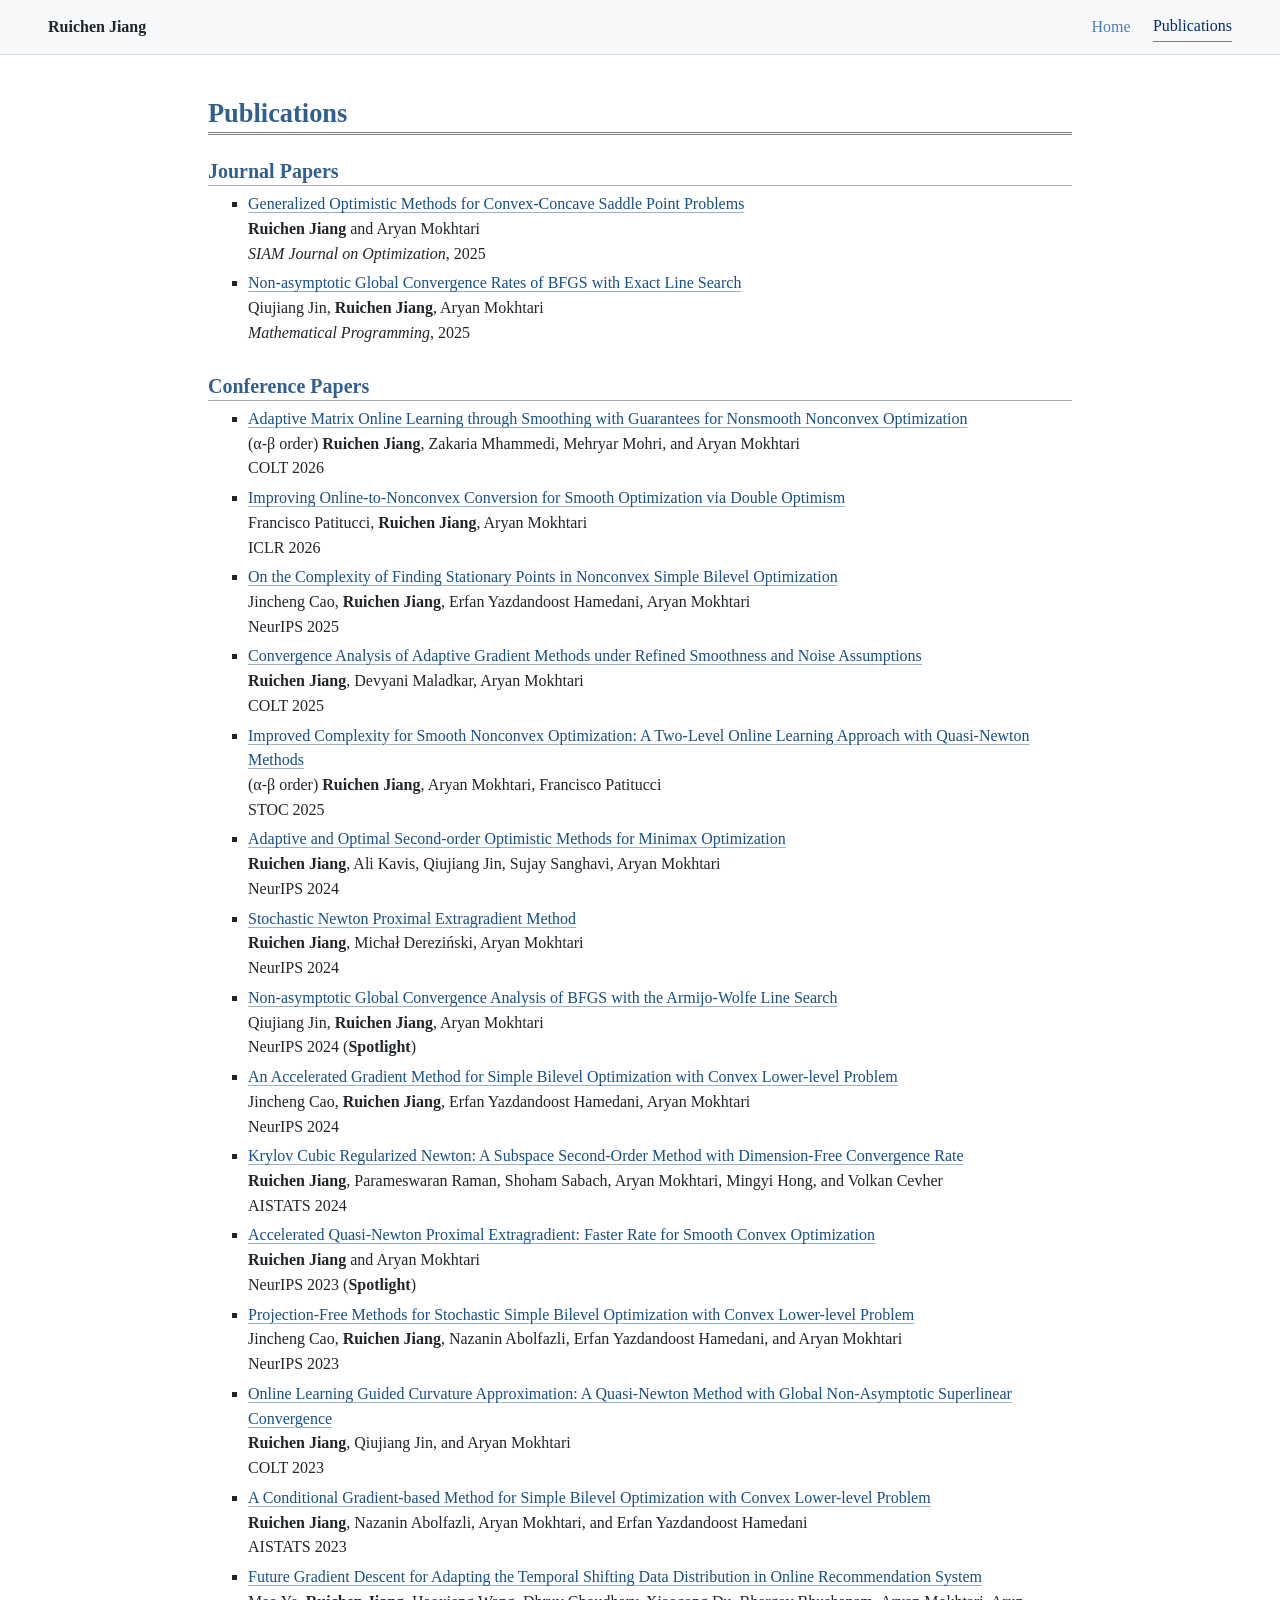
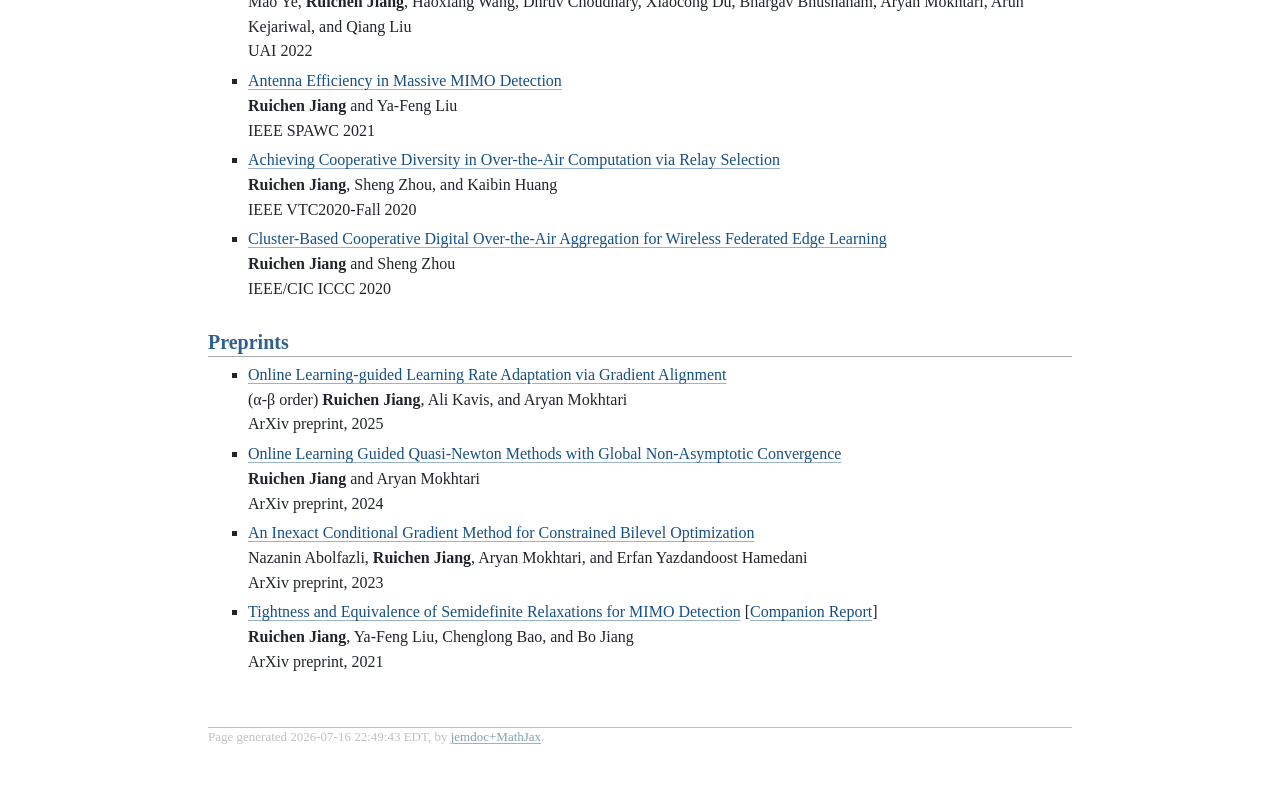
==== publications.html @ 61619137 "Refresh website and clean repository" ====
<!doctype html>
<html lang="en">
<head>
<meta name="generator" content="jemdoc, see http://jemdoc.jaboc.net/" />
<meta charset="utf-8" />
<meta name="viewport" content="width=device-width, initial-scale=1" />
<meta name="description" content="Ruichen Jiang is a postdoctoral researcher at Google Research working on optimization and online learning." />
<meta name="theme-color" content="#315f8e" />
<link rel="icon" href="favicon.svg" type="image/svg+xml" />
<link rel="stylesheet" href="jemdoc.css" type="text/css" />
<title>Publications — Ruichen Jiang</title>
</head>
<body>
<table summary="Table for page layout." id="tlayout">
<tr valign="top">
<td id="layout-menu">
<div class="menu-category">Ruichen Jiang</div>
<div class="menu-item"><a href="index.html">Home</a></div>
<div class="menu-item"><a href="publications.html" class="current">Publications</a></div>
</td>
<td id="layout-content">
<div id="toptitle">
<h1>Publications</h1>
</div>
<h2>Journal Papers</h2>
<ul>
<li><p><a href="https://arxiv.org/abs/2202.09674" target=&ldquo;blank&rdquo;>Generalized Optimistic Methods for Convex-Concave Saddle Point Problems</a> <br />
<b>Ruichen Jiang</b> and Aryan Mokhtari <br />
<i>SIAM Journal on Optimization</i>, 2025
</p>
</li>
<li><p><a href="https://arxiv.org/abs/2404.01267" target=&ldquo;blank&rdquo;>Non-asymptotic Global Convergence Rates of BFGS with Exact Line Search</a> <br />
Qiujiang Jin, <b>Ruichen Jiang</b>, Aryan Mokhtari <br />
<i>Mathematical Programming</i>, 2025
</p>
</li>
</ul>
<h2>Conference Papers</h2>
<ul>
<li><p><a href="https://arxiv.org/abs/2602.08232" target=&ldquo;blank&rdquo;>Adaptive Matrix Online Learning through Smoothing with Guarantees for Nonsmooth Nonconvex Optimization</a> <br />
(α-β order) <b>Ruichen Jiang</b>, Zakaria Mhammedi, Mehryar Mohri, and Aryan Mokhtari <br />
COLT 2026
</p>
</li>
<li><p><a href="https://arxiv.org/abs/2510.03167" target=&ldquo;blank&rdquo;>Improving Online-to-Nonconvex Conversion for Smooth Optimization via Double Optimism</a> <br />
Francisco Patitucci, <b>Ruichen Jiang</b>, Aryan Mokhtari <br />
ICLR 2026
</p>
</li>
<li><p><a href="https://arxiv.org/abs/2507.23155" target=&ldquo;blank&rdquo;>On the Complexity of Finding Stationary Points in Nonconvex Simple Bilevel Optimization</a> <br />
Jincheng Cao, <b>Ruichen Jiang</b>, Erfan Yazdandoost Hamedani, Aryan Mokhtari <br />
NeurIPS 2025
</p>
</li>
<li><p><a href="https://arxiv.org/abs/2406.04592" target=&ldquo;blank&rdquo;>Convergence Analysis of Adaptive Gradient Methods under Refined Smoothness and Noise Assumptions</a> <br />
<b>Ruichen Jiang</b>, Devyani Maladkar, Aryan Mokhtari <br />
COLT 2025
</p>
</li>
<li><p><a href="https://arxiv.org/abs/2412.02175" target=&ldquo;blank&rdquo;>Improved Complexity for Smooth Nonconvex Optimization: A Two-Level Online Learning Approach with Quasi-Newton Methods</a> <br />
(α-β order) <b>Ruichen Jiang</b>, Aryan Mokhtari, Francisco Patitucci <br />
STOC 2025
</p>
</li>
<li><p><a href="https://arxiv.org/abs/2406.02016" target=&ldquo;blank&rdquo;>Adaptive and Optimal Second-order Optimistic Methods for Minimax Optimization</a> <br />
<b>Ruichen Jiang</b>, Ali Kavis, Qiujiang Jin, Sujay Sanghavi, Aryan Mokhtari <br />
NeurIPS 2024
</p>
</li>
<li><p><a href="https://arxiv.org/abs/2406.01478" target=&ldquo;blank&rdquo;>Stochastic Newton Proximal Extragradient Method</a> <br />
<b>Ruichen Jiang</b>, Michał Dereziński, Aryan Mokhtari <br />
NeurIPS 2024
</p>
</li>
<li><p><a href="https://arxiv.org/abs/2404.16731" target=&ldquo;blank&rdquo;>Non-asymptotic Global Convergence Analysis of BFGS with the Armijo-Wolfe Line Search</a> <br />
Qiujiang Jin, <b>Ruichen Jiang</b>, Aryan Mokhtari <br />
NeurIPS 2024 (<b>Spotlight</b>)
</p>
</li>
<li><p><a href="https://arxiv.org/abs/2402.08097" target=&ldquo;blank&rdquo;>An Accelerated Gradient Method for Simple Bilevel Optimization with Convex Lower-level Problem</a> <br />
Jincheng Cao, <b>Ruichen Jiang</b>, Erfan Yazdandoost Hamedani, Aryan Mokhtari <br />
NeurIPS 2024
</p>
</li>
<li><p><a href="https://arxiv.org/abs/2401.03058" target=&ldquo;blank&rdquo;>Krylov Cubic Regularized Newton: A Subspace Second-Order Method with Dimension-Free Convergence Rate</a> <br />
<b>Ruichen Jiang</b>, Parameswaran Raman, Shoham Sabach, Aryan Mokhtari, Mingyi Hong, and Volkan Cevher <br />
AISTATS 2024
</p>
</li>
<li><p><a href="https://arxiv.org/abs/2306.02212" target=&ldquo;blank&rdquo;>Accelerated Quasi-Newton Proximal Extragradient: Faster Rate for Smooth Convex Optimization</a> <br />
<b>Ruichen Jiang</b> and Aryan Mokhtari <br />
NeurIPS 2023 (<b>Spotlight</b>)
</p>
</li>
<li><p><a href="https://arxiv.org/abs/2308.07536" target=&ldquo;blank&rdquo;>Projection-Free Methods for Stochastic Simple Bilevel Optimization with Convex Lower-level Problem</a> <br />
Jincheng Cao, <b>Ruichen Jiang</b>, Nazanin Abolfazli, Erfan Yazdandoost Hamedani, and Aryan Mokhtari <br />
NeurIPS 2023
</p>
</li>
<li><p><a href="https://arxiv.org/abs/2302.08580" target=&ldquo;blank&rdquo;>Online Learning Guided Curvature Approximation: A Quasi-Newton Method with Global Non-Asymptotic Superlinear Convergence</a> <br />
<b>Ruichen Jiang</b>, Qiujiang Jin, and Aryan Mokhtari <br />
COLT 2023
</p>
</li>
<li><p><a href="https://arxiv.org/abs/2206.08868" target=&ldquo;blank&rdquo;>A Conditional Gradient-based Method for Simple Bilevel Optimization with Convex Lower-level Problem</a> <br />
<b>Ruichen Jiang</b>, Nazanin Abolfazli, Aryan Mokhtari, and Erfan Yazdandoost Hamedani <br />
AISTATS 2023
</p>
</li>
<li><p><a href="https://openreview.net/forum?id=H34Ah8Loqgq" target=&ldquo;blank&rdquo;>Future Gradient Descent for Adapting the Temporal Shifting Data Distribution in Online Recommendation System</a> <br />
Mao Ye, <b>Ruichen Jiang</b>, Haoxiang Wang, Dhruv Choudhary, Xiaocong Du, Bhargav Bhushanam, Aryan Mokhtari, Arun Kejariwal, and Qiang Liu <br />
UAI 2022
</p>
</li>
<li><p><a href="https://arxiv.org/abs/2104.11549" target=&ldquo;blank&rdquo;>Antenna Efficiency in Massive MIMO Detection</a> <br />
<b>Ruichen Jiang</b> and Ya-Feng Liu <br />
IEEE SPAWC 2021

</p>
</li>
<li><p><a href="https://ieeexplore.ieee.org/document/9348844" target=&ldquo;blank&rdquo;>Achieving Cooperative Diversity in Over-the-Air Computation via Relay Selection</a> <br />
<b>Ruichen Jiang</b>, Sheng Zhou, and Kaibin Huang <br />
IEEE VTC2020-Fall 2020

</p>
</li>
<li><p><a href="https://arxiv.org/abs/2008.00994" target=&ldquo;blank&rdquo;>Cluster-Based Cooperative Digital Over-the-Air Aggregation for Wireless Federated Edge Learning</a> <br />
<b>Ruichen Jiang</b> and Sheng Zhou <br />
IEEE/CIC ICCC 2020

</p>
</li>
</ul>
<h2>Preprints</h2>
<ul>
<li><p><a href="https://arxiv.org/abs/2506.08419" target=&ldquo;blank&rdquo;>Online Learning-guided Learning Rate Adaptation via Gradient Alignment</a> <br />
(α-β order) <b>Ruichen Jiang</b>, Ali Kavis, and Aryan Mokhtari <br />
ArXiv preprint, 2025
</p>
</li>
<li><p><a href="https://arxiv.org/abs/2410.02626" target=&ldquo;blank&rdquo;>Online Learning Guided Quasi-Newton Methods with Global Non-Asymptotic Convergence</a> <br />
<b>Ruichen Jiang</b> and Aryan Mokhtari <br />
ArXiv preprint, 2024
</p>
</li>
<li><p><a href="https://arxiv.org/abs/2306.02429" target=&ldquo;blank&rdquo;>An Inexact Conditional Gradient Method for Constrained Bilevel Optimization</a> <br />
Nazanin Abolfazli, <b>Ruichen Jiang</b>, Aryan Mokhtari, and Erfan Yazdandoost Hamedani  <br />
ArXiv preprint, 2023
</p>
</li>
<li><p><a href="https://arxiv.org/abs/2102.04586" target=&ldquo;blank&rdquo;>Tightness and Equivalence of Semidefinite Relaxations for MIMO Detection</a> [<a href="http://lsec.cc.ac.cn/~yafliu/Technical_Report_MIMO.pdf" target=&ldquo;blank&rdquo;>Companion Report</a>] <br />
<b>Ruichen Jiang</b>, Ya-Feng Liu, Chenglong Bao, and Bo Jiang <br />
ArXiv preprint, 2021
</p>
</li>
</ul>
<div id="footer">
<div id="footer-text">
Page generated 2026-07-16 22:49:43 EDT, by <a href="https://github.com/wsshin/jemdoc_mathjax" target="blank">jemdoc+MathJax</a>.
</div>
</div>
</td>
</tr>
</table>
</body>
</html>
---- jemdoc.css ----
/* Default css file for jemdoc. */

table#tlayout {
	border: none;
	border-collapse: separate;
	background: white;
	display: block;
	width: 100%;
}

table#tlayout > tbody,
table#tlayout > tbody > tr {
	display: block;
	width: 100%;
}

body {
	background: white;
	color: #20252b;
	font-family: Georgia, serif;
	padding-bottom: 8px;
	margin: 0;
}

#layout-menu {
	align-items: center;
	background: #f7f8fa;
	border: none;
	border-bottom: 1px solid #d9dee5;
	box-sizing: border-box;
	display: flex;
	font-size: 1em;
	gap: 1.4em;
	padding: 0.75em clamp(1em, 4vw, 3em);
	width: 100%;
	text-align: left;
}

#layout-menu td {
	background: #f4f4f4;
	vertical-align: top;
}

#layout-content {
	border: none;
	background: white;
	box-sizing: border-box;
	display: block;
	margin: 0 auto;
	max-width: 960px;
	padding: 2em clamp(1.25em, 4vw, 3em) 3em;
	text-align: left;
}

#layout-menu a {
	display: block;
	line-height: 1.4;
	margin: 0;
	padding: 0.2em 0;
}

tt {
	background: #ffffdd;
}

pre, tt {
	font-size: 90%;
	font-family: monaco, monospace;
}

a, a > tt {
	color: #174f86;
	text-decoration: underline;
	text-decoration-color: #9bb3c9;
	text-decoration-thickness: 0.06em;
	text-underline-offset: 0.16em;
}

a:hover {
	color: #0b3760;
	text-decoration-color: currentColor;
}

a:focus-visible {
	border-radius: 2px;
	outline: 3px solid #f0b429;
	outline-offset: 3px;
}

#layout-menu a.current:link, #layout-menu a.current:visited {
	color: #022b6d;
	border-bottom: 1px gray solid;
}
#layout-menu a:link, #layout-menu a:visited, #layout-menu a:hover {
	color: #527bbd;
	text-decoration: none;
}
#layout-menu a:hover {
	text-decoration: none;
}

div.menu-category {
	border: none;
	font-weight: bold;
	margin: 0 auto 0 0;
	padding: 0;
}

div.menu-item {
	padding: 0;
	text-indent: 0;
}

div#toptitle {
	padding-bottom: 0.2em;
	margin-bottom: 1.5em;
	border-bottom: 3px double gray;
}

/* Reduce space if we begin the page with a title. */
div#toptitle + h2, div#toptitle + h3 {
	margin-top: -0.7em;
}

div#subtitle {
	margin-top: 0.0em;
	margin-bottom: 0.0em;
	padding-top: 0em;
	padding-bottom: 0.1em;
}

em {
	font-style: italic;
}

strong {
	font-weight: bold;
}


h1, h2, h3 {
	color: #315f8e;
	margin-top: 0.7em;
	margin-bottom: 0.3em;
	padding-bottom: 0.2em;
	line-height: 1.0;
	padding-top: 0.5em;
	border-bottom: 1px solid #aaaaaa;
}

h1 {
	font-size: 165%;
}

h2 {
	padding-top: 0.8em;
	font-size: 125%;
}

h2 + h3 {
	padding-top: 0.2em;
}

h3 {
	font-size: 110%;
	border-bottom: none;
}

p {
	margin-top: 0.0em;
	margin-bottom: 0.8em;
	padding: 0;
	line-height: 1.55;
}

pre {
	padding: 0;
	margin: 0;
}

div#footer {
	font-size: small;
	border-top: 1px solid #c0c0c0;
	padding-top: 0.1em;
	margin-top: 4.0em;
	color: #c0c0c0;
}

div#footer a {
	color: #80a0b0;
}

div#footer-text {
	float: left;
	padding-bottom: 8px;
}

ul, ol, dl {
	margin-top: 0.2em;
	padding-top: 0;
	margin-bottom: 0.8em;
}

dt {
	margin-top: 0.5em;
	margin-bottom: 0;
}

dl {
	margin-left: 20px;
}

dd {
	color: #222222;
}

dd > *:first-child {
	margin-top: 0;
}

ul {
	list-style-position: outside;
	list-style-type: square;
}

p + ul, p + ol {
	margin-top: -0.5em;
}

li ul, li ol {
	margin-top: -0.3em;
}

ol {
	list-style-position: outside;
	list-style-type: decimal;
}

li p, dd p {
	margin-bottom: 0.3em;
}


ol ol {
	list-style-type: lower-alpha;
}

ol ol ol {
	list-style-type: lower-roman;
}

p + div.codeblock {
	margin-top: -0.6em;
}

div.codeblock, div.infoblock {
	margin-right: 0%;
	margin-top: 1.2em;
	margin-bottom: 1.3em;
}

div.blocktitle {
	font-weight: bold;
	color: #cd7b62;
	margin-top: 1.2em;
	margin-bottom: 0.1em;
}

div.blockcontent {
	border: 1px solid silver;
	padding: 0.3em 0.5em;
}

div.infoblock > div.blockcontent {
	background: #ffffee;
}

div.blockcontent p + ul, div.blockcontent p + ol {
	margin-top: 0.4em;
}

div.infoblock p {
	margin-bottom: 0em;
}

div.infoblock li p, div.infoblock dd p {
	margin-bottom: 0.5em;
}

div.infoblock p + p {
	margin-top: 0.8em;
}

div.codeblock > div.blockcontent {
	background: #f6f6f6;
}

span.pycommand {
	color: #000070;
}

span.statement {
	color: #008800;
}
span.builtin {
	color: #000088;
}
span.special {
	color: #990000;
}
span.operator {
	color: #880000;
}
span.error {
	color: #aa0000;
}
span.comment, span.comment > *, span.string, span.string > * {
	color: #606060;
}

@media print {
	#layout-menu {
		display: none;
	}

}

#fwtitle {
	margin: 2px;
}

#fwtitle #toptitle {
	padding-left: 0.5em;
	margin-bottom: 0.5em;
}

#layout-content h1:first-child, #layout-content h2:first-child, #layout-content h3:first-child {
	margin-top: -0.7em;
}

div#toptitle h1, #layout-content div#toptitle h1 {
	margin-bottom: 0.0em;
	padding-bottom: 0.1em;
	padding-top: 0;
	margin-top: 0.5em;
	border-bottom: none;
}

img.eq {
	padding: 0;
	padding-left: 0.1em;
	padding-right: 0.1em;
	margin: 0;
}

img.eqwl {
	padding-left: 2em;
	padding-top: 0.6em;
	padding-bottom: 0.2em;
	margin: 0;
}

table {
	border: 2px solid black;
	border-collapse: collapse;
}

td {
	padding: 2px;
	padding-left: 0.5em;
	padding-right: 0.5em;
	text-align: center;
	border: 1px solid gray;
}

table + table {
	margin-top: 1em;
}

tr.heading {
	font-weight: bold;
	border-bottom: 2px solid black;
}

img {
	border: none;
}

table.imgtable, table.imgtable td {
	border: none;
	text-align: left;
}

table.imgtable img {
	height: auto;
	max-width: 100%;
}

@media screen and (max-width: 700px) {
	#layout-menu {
		align-items: baseline;
		flex-wrap: wrap;
		gap: 0.35em 1.1em;
		padding: 0.75em 1.25em;
	}

	div.menu-category {
		flex-basis: 100%;
		margin-bottom: 0.15em;
	}

	#layout-content {
		padding: 1.35em 1.25em 2.5em;
	}

	table.imgtable,
	table.imgtable > tbody,
	table.imgtable > tbody > tr,
	table.imgtable > tbody > tr > td {
		box-sizing: border-box;
		display: block;
		width: 100%;
	}

	table.imgtable > tbody > tr > td {
		padding: 0 0 0.9em;
	}

	table.imgtable img {
		margin: 0 auto;
		width: min(55vw, 175px);
	}

	h1 {
		font-size: 150%;
	}

	h2 {
		font-size: 120%;
	}
}
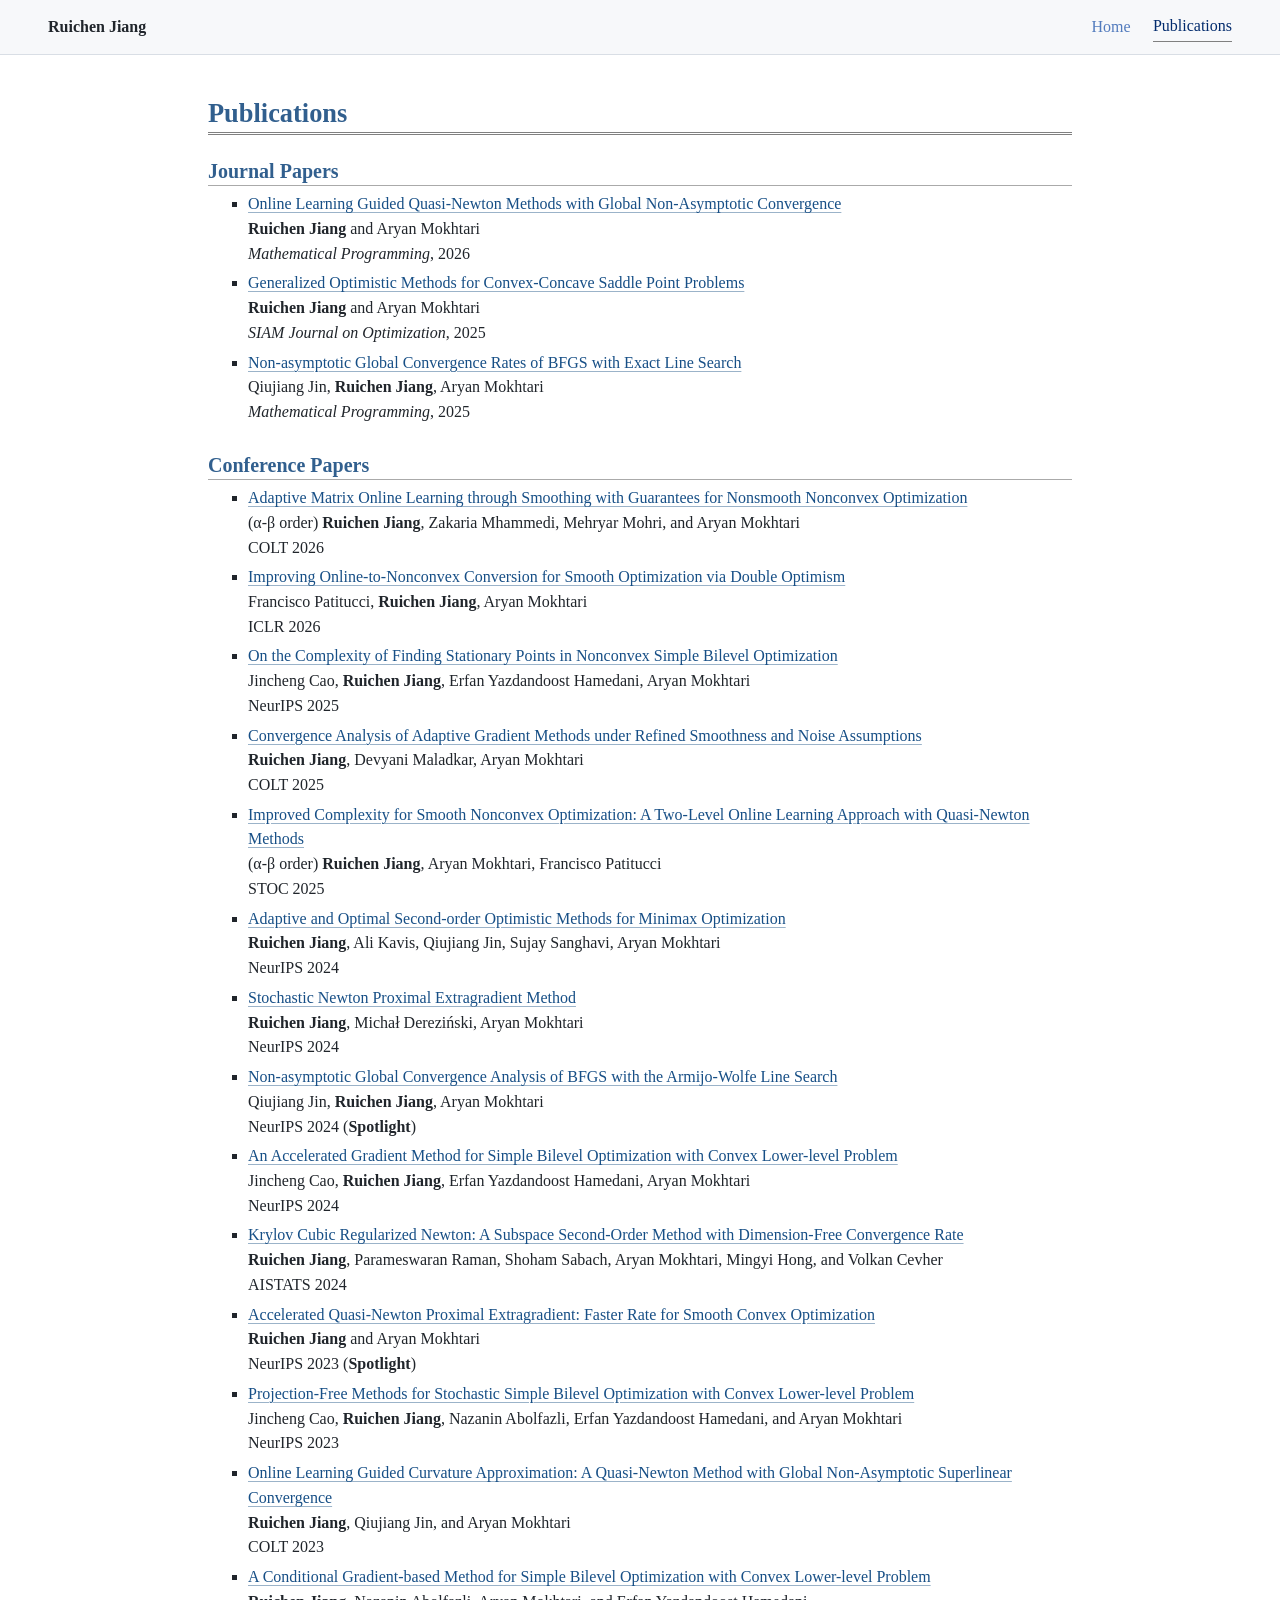
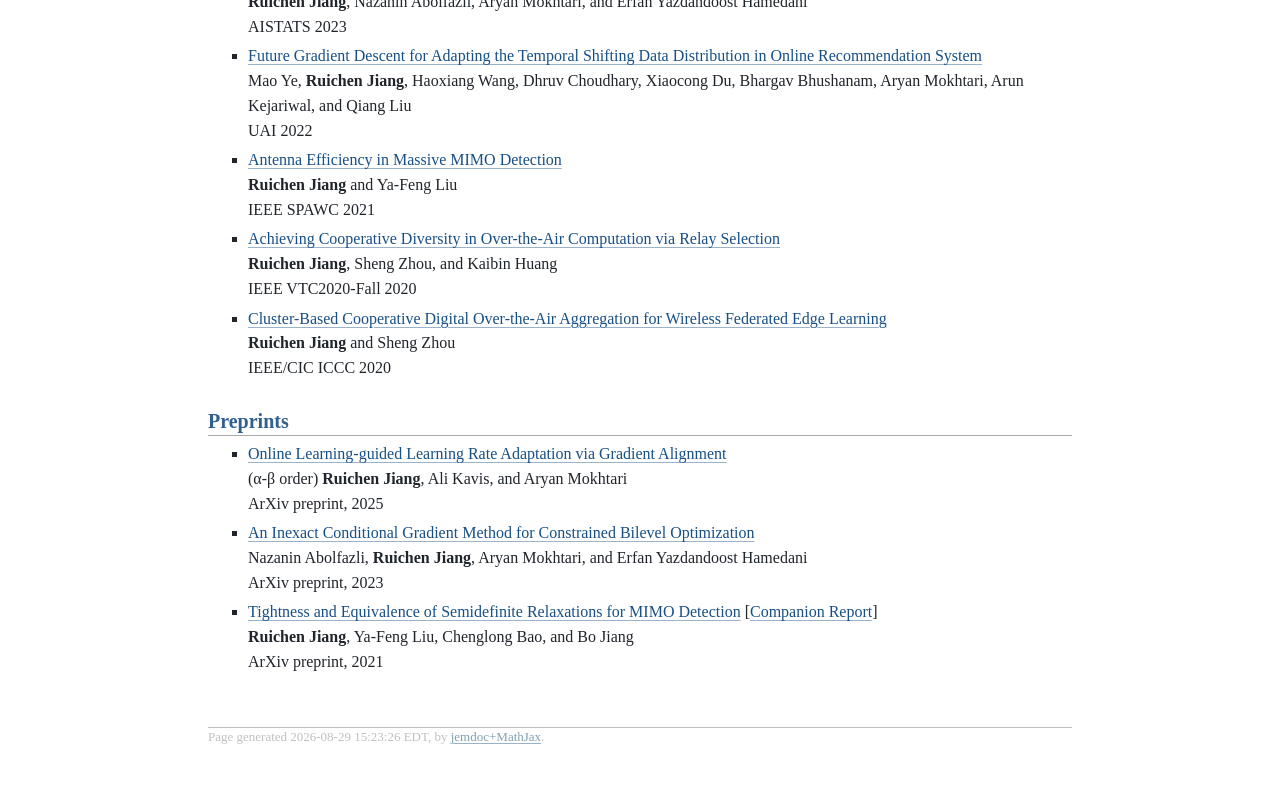
==== commit 8c86ffbe: "Update accepted MP paper" ====
--- a/publications.html
+++ b/publications.html
@@ -24,6 +24,11 @@
 </div>
 <h2>Journal Papers</h2>
 <ul>
+<li><p><a href="https://link.springer.com/article/10.1007/s10107-026-02396-4" target=&ldquo;blank&rdquo;>Online Learning Guided Quasi-Newton Methods with Global Non-Asymptotic Convergence</a> <br />
+<b>Ruichen Jiang</b> and Aryan Mokhtari <br />
+<i>Mathematical Programming</i>, 2026
+</p>
+</li>
 <li><p><a href="https://arxiv.org/abs/2202.09674" target=&ldquo;blank&rdquo;>Generalized Optimistic Methods for Convex-Concave Saddle Point Problems</a> <br />
 <b>Ruichen Jiang</b> and Aryan Mokhtari <br />
 <i>SIAM Journal on Optimization</i>, 2025
@@ -138,11 +143,6 @@
 ArXiv preprint, 2025
 </p>
 </li>
-<li><p><a href="https://arxiv.org/abs/2410.02626" target=&ldquo;blank&rdquo;>Online Learning Guided Quasi-Newton Methods with Global Non-Asymptotic Convergence</a> <br />
-<b>Ruichen Jiang</b> and Aryan Mokhtari <br />
-ArXiv preprint, 2024
-</p>
-</li>
 <li><p><a href="https://arxiv.org/abs/2306.02429" target=&ldquo;blank&rdquo;>An Inexact Conditional Gradient Method for Constrained Bilevel Optimization</a> <br />
 Nazanin Abolfazli, <b>Ruichen Jiang</b>, Aryan Mokhtari, and Erfan Yazdandoost Hamedani  <br />
 ArXiv preprint, 2023
@@ -156,7 +156,7 @@
 </ul>
 <div id="footer">
 <div id="footer-text">
-Page generated 2026-07-16 22:49:43 EDT, by <a href="https://github.com/wsshin/jemdoc_mathjax" target="blank">jemdoc+MathJax</a>.
+Page generated 2026-08-29 15:23:26 EDT, by <a href="https://github.com/wsshin/jemdoc_mathjax" target="blank">jemdoc+MathJax</a>.
 </div>
 </div>
 </td>
